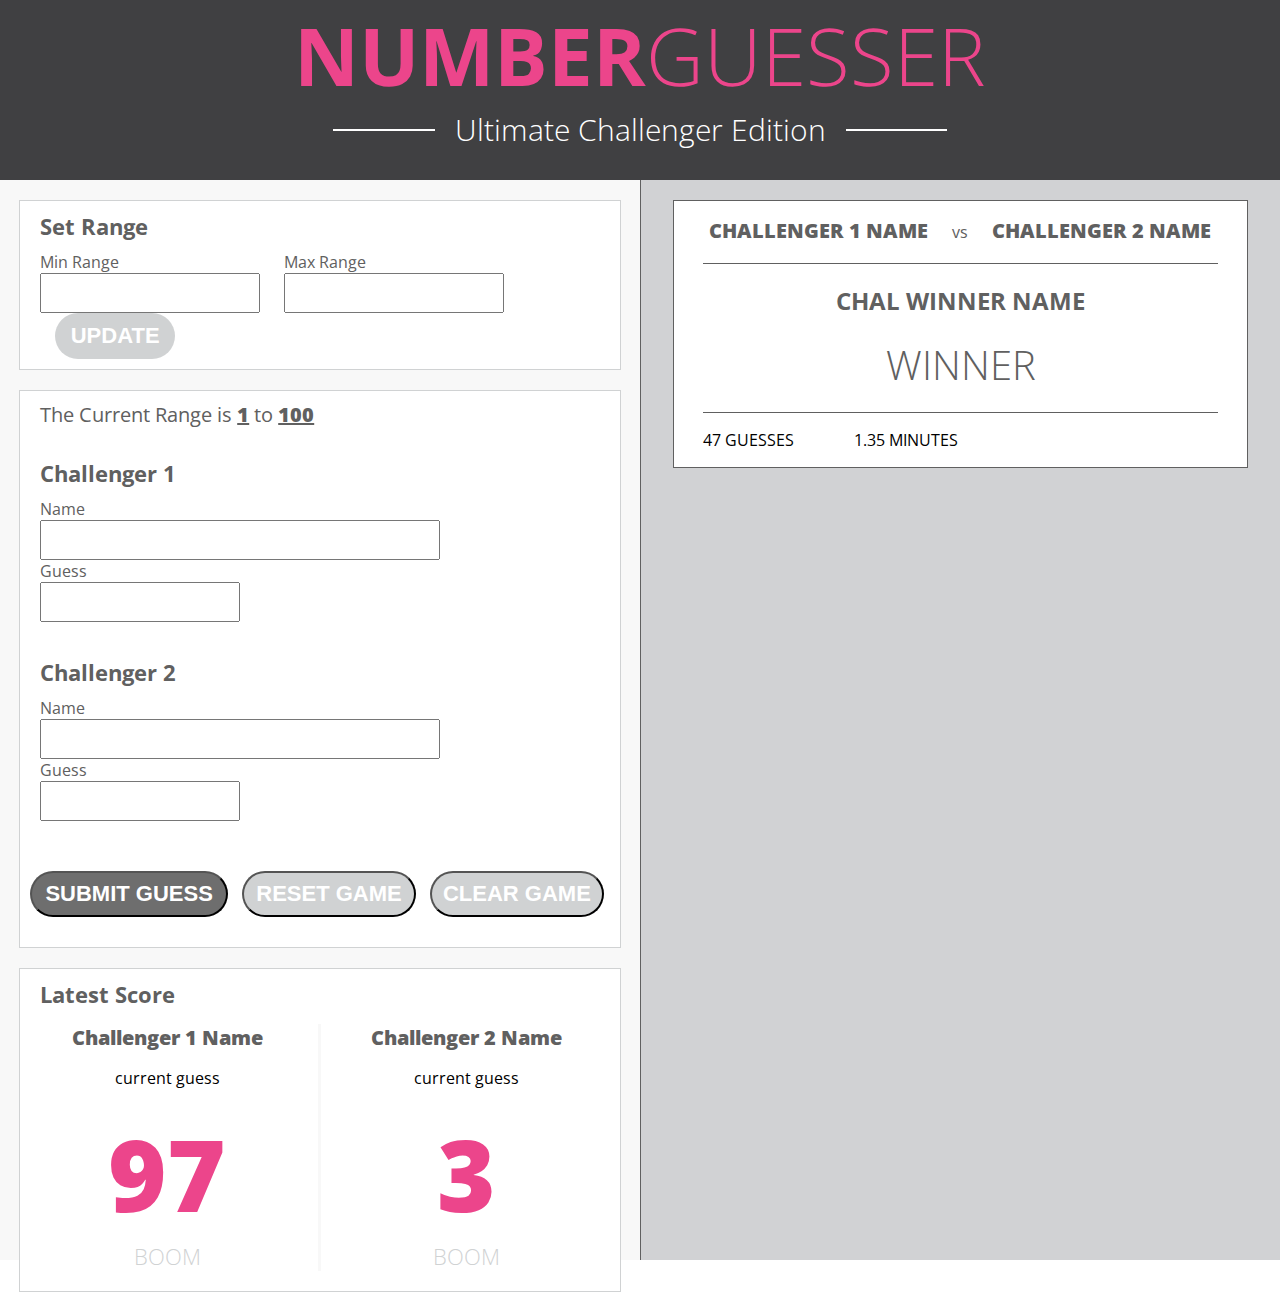
==== index.html @ 5705c56d "Add class to error p tags so we can query them" ====
<!DOCTYPE html>
<html lang="en">

<body>

  <head>
    <title>Number Guesser</title>
    <meta charset="utf-8">
    <meta name="viewport" content="width=device-width, initial-scale=1">
    <link rel="stylesheet" type="text/css" href="stylesheet.css">
    <link href="https://fonts.googleapis.com/css?family=Open+Sans:300,400,600,700,800" rel="stylesheet">
  </head>
  <header>
    <h1>NUMBER<span class="guess-header">GUESSER</span></h1>
    <p class="p-header">Ultimate Challenger Edition</p>
  </header>
  <section class="input-field">
    <article class="range-field">
      <h3 class="set-range">Set Range</h3>
      <form>
        <div class="min-div">
          <label for="min-range">Min Range</label>
          <input type="number" class="min-input" id="min-range" aria-required="true">
        </div>
        <div class="max-div">
          <label for="max-range">Max Range</label>
          <input type="number" class="max-input" id="max-range" aria-required="true">
        </div>
        <button type="submit" class="update-btn">UPDATE</button>
      </form>
      <!-- <p class="error-p"><img src= "images/error-icon.svg"></p> -->
    </article>
    <article class="player-field">
      <p class="cur-range">The Current Range is <span class="min-num">1</span> to <span class="max-num">100</span></p>
      <h3 class= "chal-head-1">Challenger 1</h3>
      <form>
        <div class="name1-div1">
          <label for="name1">Name</label>
          <input type="text" class="name-1-input" id="name1" aria-required="true">
        </div>
        <div class="name1-div2">
          <label for="guess1">Guess</label>
          <input type="number" class="guess-1-input" id="guess1" aria-required="true">
        </div>
      </form>
      <!-- <p class="error-p"><img src= "images/error-icon.svg"></p> -->
      <h3 class="chal-head-2">Challenger 2</h3>
      <form>
        <div class="name2-div1">
          <label for="name2">Name</label>
          <input type="text" class="name-2-input" id="name2" aria-required="true">
        </div>
        <div class="name2-div2">
          <label for="guess2">Guess</label>
          <input type="number" class="guess-2-input" id="guess2" aria-required="true">
        </div>
      </form>
      <!-- <p class="error-p"><img src= "images/error-icon.svg"></p> -->
      <button type="submit" class="submit-btn" id= "larger-button">SUBMIT GUESS</button>
      <button type="submit" class="reset-btn" onclick="location.reload();">RESET GAME</button>
      <button type="submit" class="clear-btn">CLEAR GAME</button>
    </article>
    <article class="score-display">
      <h3 class= "score-header">Latest Score</h3>
      <div class="chal-1-info">
        <p class="chal-1-name">Challenger 1 Name</p>
        <p class= "current-guess-1" >current guess</p>
        <p class="pink-guess-1">97</p>
        <p class="boom-msg-1">BOOM</p>
      </div>
      <div class="chal-2-info">
        <p class="chal-2-name">Challenger 2 Name</p>
        <p class= "current-guess-2">current guess</p>
        <p class="pink-guess-2">3</p>
        <p class="boom-msg-2">BOOM</p>
      </div>
    </article>
  </section>
  <section class="card-field">
    <article class="winner-card">
      <div class="card-header">
      <h4 class="chal-1-name">CHALLENGER 1 NAME</h4>
      <p class ="vs">vs</p>
      <h4 class="chal-2-name">CHALLENGER 2 NAME</h4>
    </div>
      <h2>CHAL WINNER NAME</h2>
      <h5>WINNER</h5>
      <div class= "card-footer">
      <p class="total-guesses">47 GUESSES</p>
      <p class="time">1.35 MINUTES</p>
    </div>
    </article>
  </section>
  <script src="main.js"></script>
</body>

</html>
---- stylesheet.css ----
html {
  box-sizing: border-box;
}
*, *:before, *:after {
  box-sizing: inherit;
}

body {
  /* background-color: #d1d2d4; */
  font-family: "Open sans";
  margin: 0;
}

header {
  background-color: #404042;
  height: 20vh;
  width: 100%
}

.guess-header {
  font-weight: 300;
}

.p-header {
  font-size: 20px;
  font-weight: 300;
  margin: 0;
}

h1 {
  color: #ec458b;
  font-size: 80px;
  margin: 0;
  text-align: center;
}

.p-header {
  align-items: center;
  color:  white;
  display: flex;
  font-size: 30px;
  justify-content: center;
  margin-left: 26%;
  text-align: center;
  width: 48%;
}

.p-header:before,
.p-header:after {
    content: '';
    border-top: 2px solid;
    margin: 0 20px 0 0;
    flex: 1 0 20px;
}

.p-header:after {
    margin: 0 0 0 20px;
}

.input-field {
  align-items: center;
  background-color: #f8f8f8;
  display: flex;
  height: 120vh;
  flex-direction: column;
  float: left;
  width: 50%;
}

.range-field {
  display: inline-block;
  height: 22vh;
  margin-top: 20px;
}

.set-range{
  font-size: 22px;
  margin: 10px 0 10px 10px;
  margin-left:20px;
}

label {
  display: block;
  color:#606060;
}

.min-div,
.max-div{
  display: inline-block;
  margin-left:20px;
}

.min-input,
.max-input{
  height: 40px;
  width: 220px;

}

.update-btn {
  background-color: #6E6E6E;
  border: none;
  border-radius: 30px;
  color: white;
  font-weight:600;
  font-size:22px;
  height: 46px;
  margin-bottom: 10px;
  margin-left:35px;
  width: 20%;
}

.range-field,
.player-field,
.score-display {
  background-color: white;
  border: 1px solid #d0d2d3;
  margin-bottom: 20px;
  width: 94%
}

/* .player-field {
} */

.cur-range {
  color: #606060;
  font-size: 20px;
  margin: 10px 0 30px 20px;
}

.min-num,
.max-num {
  color: #606060;
  font-weight: 800;
  text-decoration: underline;
}

h3{
  color: #606060;
  margin: 0;
}

.name1-div {
  display: inline-block;
}

.chal-head-1,
.chal-head-2 {
  font-size: 22px;
  margin: 0 0 10px 20px;
}

.chal-head-2{
  margin-top:35px;
}

.name1-div1,
.name1-div2,
.name2-div1,
.name2-div2 {
  display: inline-block;
  margin-left: 20px;
}

.name-1-input,
.name-2-input{
  height: 40px;
  width: 400px;
}

.guess-1-input,
.guess-2-input {
  height: 40px;
  width: 200px;
}

.submit-btn,
.reset-btn, 
.clear-btn {
  background-color: #6E6E6E;
  border-radius: 30px;
  color: white;
  font-size: 22px;
  font-weight: 600;
  height: 46px;
  margin: 50px 0 30px 10px;
  width: 29%;
}

#larger-button{
  width: 33%;
}

.disabled {
  background-color: #d0d2d3;
  cursor: not-allowed;
}

.input-error {
  border: 2px solid #ec458b;
}

.error-msg {
  color: #ec458b;
  font-size: 14px;
  margin: 0;
  margin-left: 30px;
}

.score-header{
  font-size: 22px;
  margin: 10px 0 15px 20px;
}

.chal-1-info, 
.chal-2-info{
  display:inline-block;
  margin-bottom: 20px;
  width: 49%;
}

.chal-1-info {
  text-align: center;
}

.chal-2-info{
  border-left: 3px solid #f8f8f8; 
  text-align: center;
}

.chal-1-name,
.chal-2-name {
  color: #606060;
  font-size: 20px;
  font-weight: 800;
  margin: 0;
}

.pink-guess-1,
.pink-guess-2 {
  color: #ec458b;
  font-size: 100px;
  font-weight: 800;
  margin: 0;
}

.current-guess {
  color: #d0d2d3;
  font-size: 20px;
  margin: 0;
}

.boom-msg-1,
.boom-msg-2{
  color: #d0d2d3;
  font-size: 22px;
  font-weight: 100;
  margin-top: 0;
  margin-bottom: 0;
}

.card-field {
  align-items: center;
  background-color: #d1d2d4;
  border-left: 1px solid #606060;
  display: flex;
  flex-direction: column;
  float: right;
  height: 120vh;
  width: 50%;
}

.winner-card {
  background-color: white;
  border: 1px solid #606060;
  margin-top: 20px;
  width: 90%;
}

.vs {
  margin: 0 20px 0 20px;
}

h4,
.vs{
  color: #606060;
  display: inline-block;
  margin-bottom: 20px;
  margin-top: 20px;
}

.card-header {
  border-bottom: 1px solid #606060;
  margin-left: 5%;
  text-align: center;
  width: 90%;
}

h2 {
  color: #606060;
  text-align: center;
}

h5 {
  color: #606060;
  font-size: 40px;
  font-weight: 100;
  margin: 0;
  text-align: center;
}

.card-footer {
  border-top: 1px solid #606060;
  display: flex;
  margin-left: 5%;
  margin-top: 20px;
  width: 90%;
}

.time {
  margin-left: 60px;
}
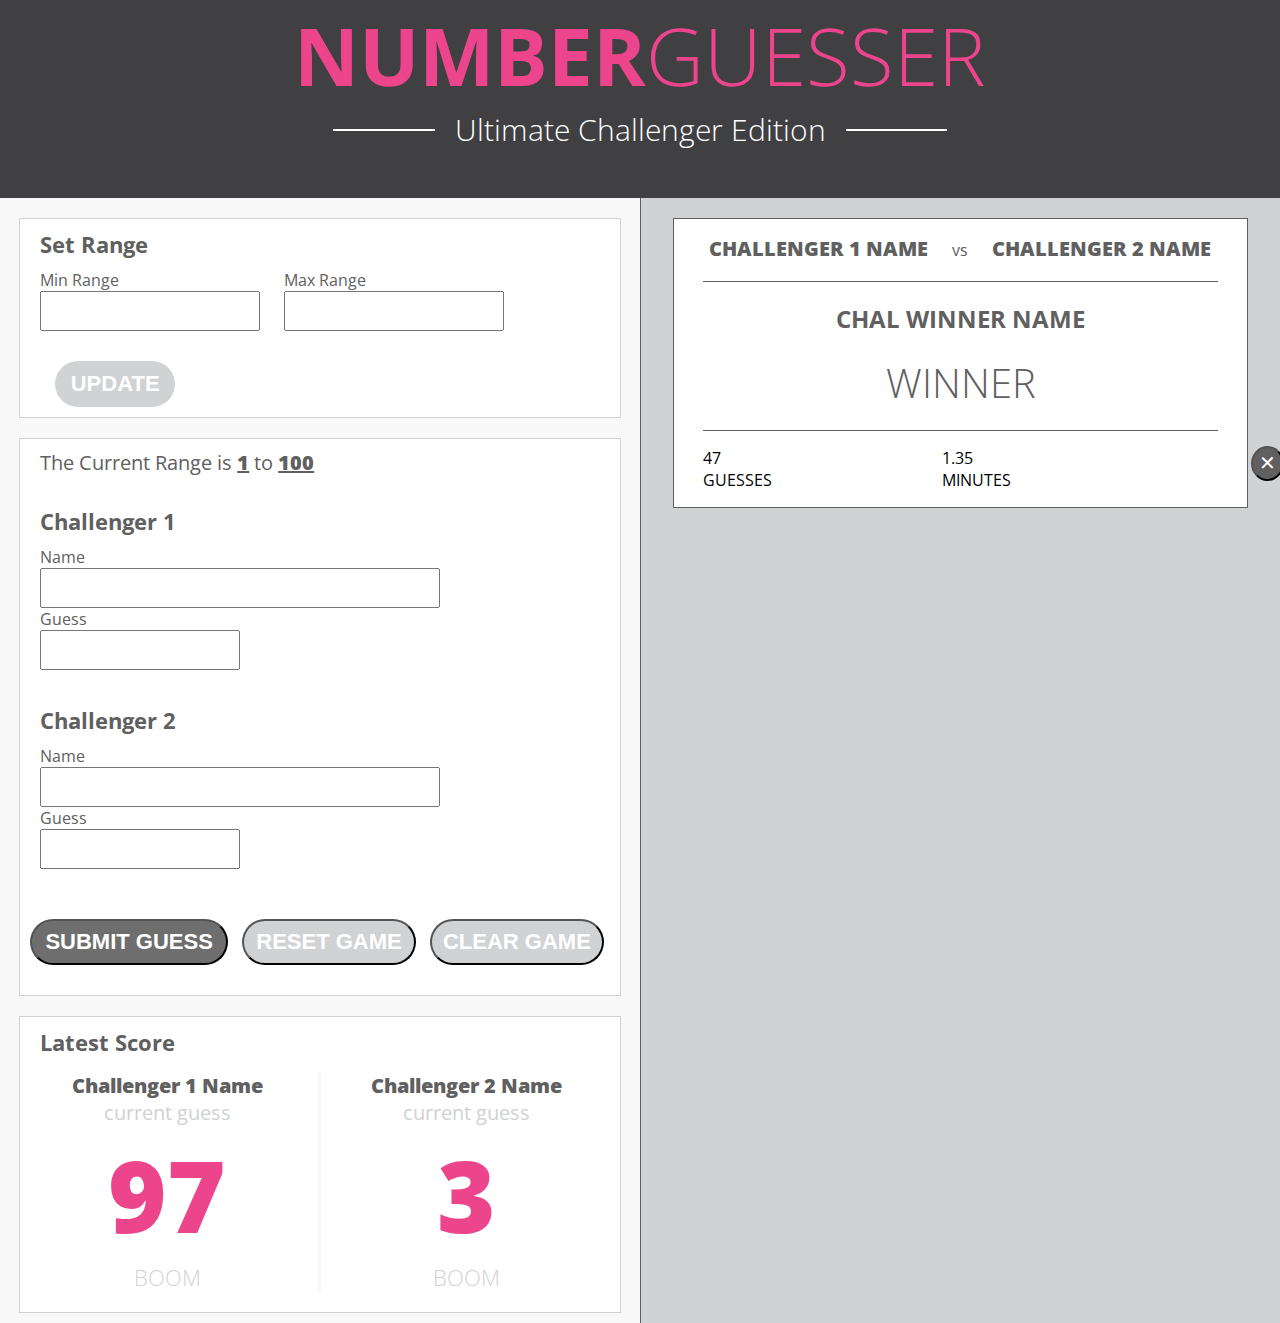
==== commit 64cec826: "Add delete card button" ====
--- a/index.html
+++ b/index.html
@@ -88,6 +88,7 @@
       <div class= "card-footer">
       <p class="total-guesses">47 GUESSES</p>
       <p class="time">1.35 MINUTES</p>
+      <button type="button" class="x-btn">&#10005;</button>
     </div>
     </article>
   </section>
--- a/stylesheet.css
+++ b/stylesheet.css
@@ -13,7 +13,7 @@
 
 header {
   background-color: #404042;
-  height: 20vh;
+  height: 22vh;
   width: 100%
 }
 
@@ -61,7 +61,7 @@
   align-items: center;
   background-color: #f8f8f8;
   display: flex;
-  height: 120vh;
+  height: 125vh;
   flex-direction: column;
   float: left;
   width: 50%;
@@ -69,7 +69,6 @@
 
 .range-field {
   display: inline-block;
-  height: 22vh;
   margin-top: 20px;
 }
 
@@ -93,6 +92,7 @@
 .min-input,
 .max-input{
   height: 40px;
+  margin-bottom: 30px;
   width: 220px;
 
 }
@@ -202,9 +202,15 @@
 
 .error-msg {
   color: #ec458b;
-  font-size: 14px;
+  font-size: 16px;
   margin: 0;
   margin-left: 30px;
+}
+
+img {
+  height: 20px;
+  margin-top: 10px;
+  width: 20px;
 }
 
 .score-header{
@@ -244,7 +250,8 @@
   margin: 0;
 }
 
-.current-guess {
+.current-guess-1,
+.current-guess-2 {
   color: #d0d2d3;
   font-size: 20px;
   margin: 0;
@@ -266,7 +273,7 @@
   display: flex;
   flex-direction: column;
   float: right;
-  height: 120vh;
+  height: 125vh;
   width: 50%;
 }
 
@@ -318,5 +325,16 @@
 }
 
 .time {
-  margin-left: 60px;
+  margin-left: 170px;
+}
+
+.x-btn {
+  background-color: #606060;
+  border-radius: 60%;
+  color: white;
+  height: 35px;
+  font-size: 20px;
+  margin-left: 240px;
+  margin-top: 15px;
+  width: 45px;
 }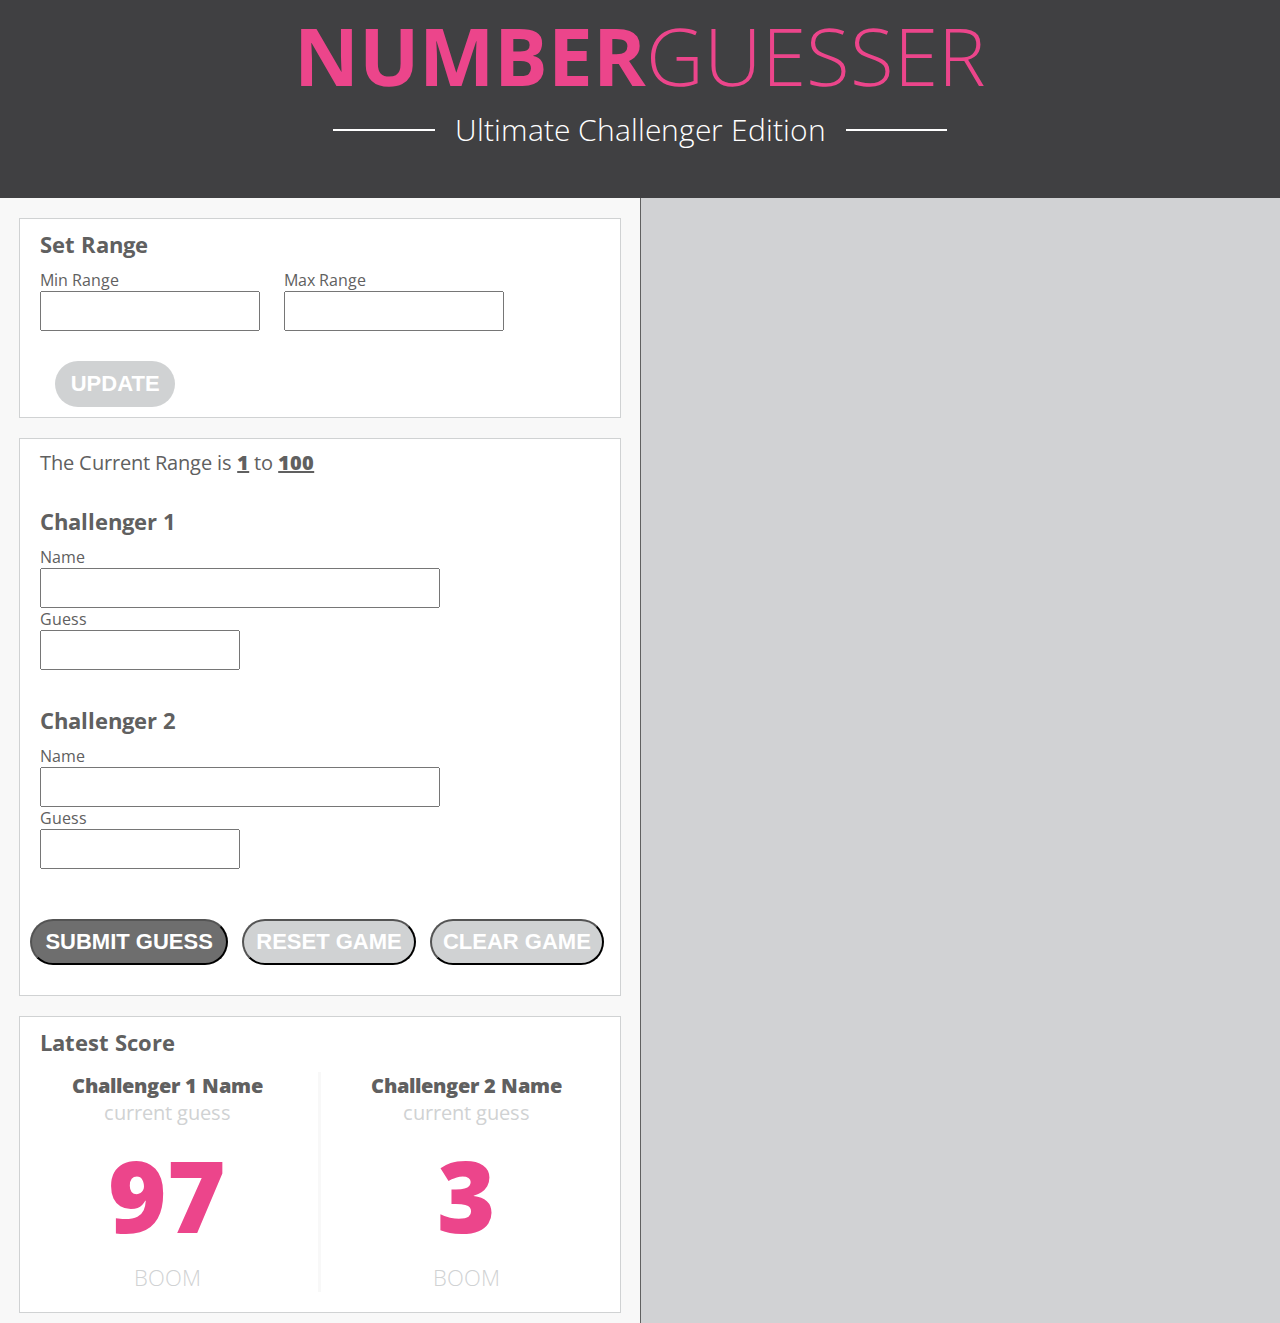
==== commit 78280887: "Move head element above body element in HTML" ====
--- a/index.html
+++ b/index.html
@@ -2,7 +2,6 @@
 <html lang="en">
 
 <body>
-
   <head>
     <title>Number Guesser</title>
     <meta charset="utf-8">
@@ -10,7 +9,7 @@
     <link rel="stylesheet" type="text/css" href="stylesheet.css">
     <link href="https://fonts.googleapis.com/css?family=Open+Sans:300,400,600,700,800" rel="stylesheet">
   </head>
-  <header>
+ <header>
     <h1>NUMBER<span class="guess-header">GUESSER</span></h1>
     <p class="p-header">Ultimate Challenger Edition</p>
   </header>
@@ -28,7 +27,7 @@
         </div>
         <button type="submit" class="update-btn">UPDATE</button>
       </form>
-      <!-- <p class="error-p"><img src= "images/error-icon.svg"></p> -->
+      <p class="error-p-range"></p>
     </article>
     <article class="player-field">
       <p class="cur-range">The Current Range is <span class="min-num">1</span> to <span class="max-num">100</span></p>
@@ -43,7 +42,7 @@
           <input type="number" class="guess-1-input" id="guess1" aria-required="true">
         </div>
       </form>
-      <!-- <p class="error-p"><img src= "images/error-icon.svg"></p> -->
+      <p class="error-p-chal-1"></p>
       <h3 class="chal-head-2">Challenger 2</h3>
       <form>
         <div class="name2-div1">
@@ -55,7 +54,7 @@
           <input type="number" class="guess-2-input" id="guess2" aria-required="true">
         </div>
       </form>
-      <!-- <p class="error-p"><img src= "images/error-icon.svg"></p> -->
+      <p class="error-p-chal-2"></p>
       <button type="submit" class="submit-btn" id= "larger-button">SUBMIT GUESS</button>
       <button type="submit" class="reset-btn" onclick="location.reload();">RESET GAME</button>
       <button type="submit" class="clear-btn">CLEAR GAME</button>
@@ -77,7 +76,7 @@
     </article>
   </section>
   <section class="card-field">
-    <article class="winner-card">
+    <!-- <article class="winner-card">
       <div class="card-header">
       <h4 class="chal-1-name">CHALLENGER 1 NAME</h4>
       <p class ="vs">vs</p>
@@ -90,7 +89,7 @@
       <p class="time">1.35 MINUTES</p>
       <button type="button" class="x-btn">&#10005;</button>
     </div>
-    </article>
+    </article> -->
   </section>
   <script src="main.js"></script>
 </body>
--- a/stylesheet.css
+++ b/stylesheet.css
@@ -200,7 +200,9 @@
   border: 2px solid #ec458b;
 }
 
-.error-msg {
+.error-p-range,
+.error-p-chal-1,
+.error-p-chal-2 {
   color: #ec458b;
   font-size: 16px;
   margin: 0;
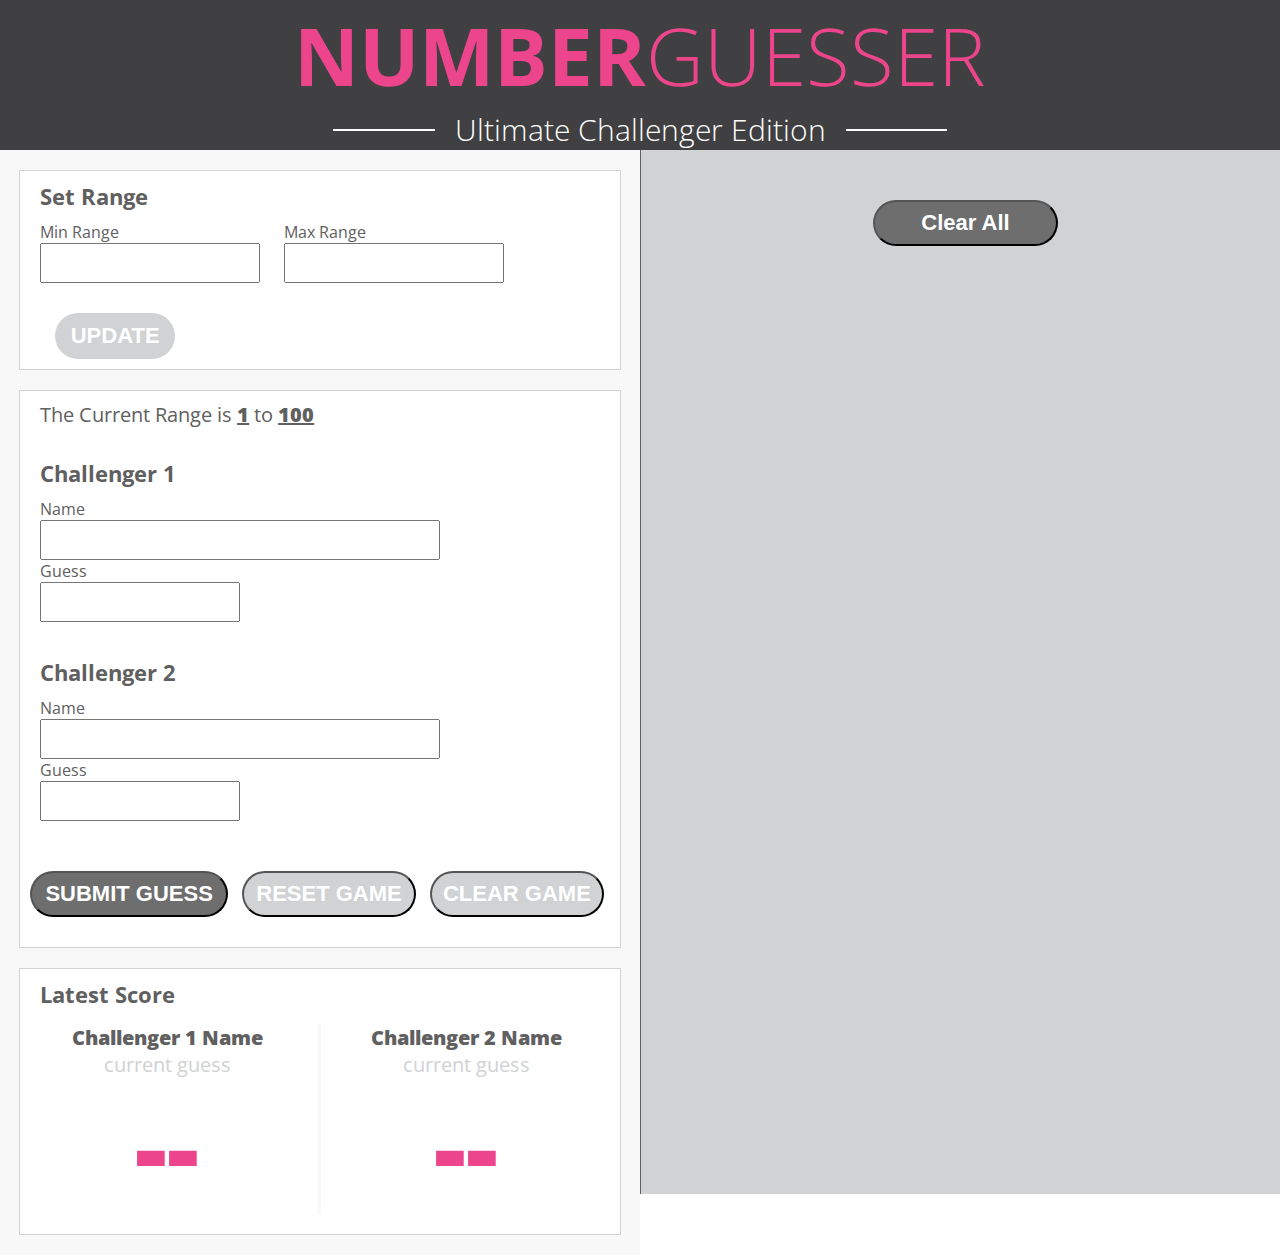
==== commit cc38bf3d: "Refactor all code up to phase 3" ====
--- a/index.html
+++ b/index.html
@@ -1,6 +1,5 @@
 <!DOCTYPE html>
 <html lang="en">
-
 <body>
   <head>
     <title>Number Guesser</title>
@@ -10,8 +9,10 @@
     <link href="https://fonts.googleapis.com/css?family=Open+Sans:300,400,600,700,800" rel="stylesheet">
   </head>
  <header>
+   <div class="header-div">
     <h1>NUMBER<span class="guess-header">GUESSER</span></h1>
     <p class="p-header">Ultimate Challenger Edition</p>
+  </div>
   </header>
   <section class="input-field">
     <article class="range-field">
@@ -27,7 +28,8 @@
         </div>
         <button type="submit" class="update-btn">UPDATE</button>
       </form>
-      <p class="error-p-range"></p>
+      <p class="error-p-range-1"></p>
+      <p class="error-p-range-2"></p>
     </article>
     <article class="player-field">
       <p class="cur-range">The Current Range is <span class="min-num">1</span> to <span class="max-num">100</span></p>
@@ -64,14 +66,14 @@
       <div class="chal-1-info">
         <p class="chal-1-name">Challenger 1 Name</p>
         <p class= "current-guess-1" >current guess</p>
-        <p class="pink-guess-1">97</p>
-        <p class="boom-msg-1">BOOM</p>
+        <p class="pink-guess-1">--</p>
+        <p class="boom-msg-1"></p>
       </div>
       <div class="chal-2-info">
         <p class="chal-2-name">Challenger 2 Name</p>
         <p class= "current-guess-2">current guess</p>
-        <p class="pink-guess-2">3</p>
-        <p class="boom-msg-2">BOOM</p>
+        <p class="pink-guess-2">--</p>
+        <p class="boom-msg-2"></p>
       </div>
     </article>
   </section>
@@ -90,8 +92,8 @@
       <button type="button" class="x-btn">&#10005;</button>
     </div>
     </article> -->
+    <button type="submit" class="clear-btn" onclick="location.reload();">Clear All</button>
   </section>
   <script src="main.js"></script>
 </body>
-
 </html>--- a/stylesheet.css
+++ b/stylesheet.css
@@ -13,7 +13,6 @@
 
 header {
   background-color: #404042;
-  height: 22vh;
   width: 100%
 }
 
@@ -61,7 +60,7 @@
   align-items: center;
   background-color: #f8f8f8;
   display: flex;
-  height: 125vh;
+  /* height: 125vh; */
   flex-direction: column;
   float: left;
   width: 50%;
@@ -200,7 +199,8 @@
   border: 2px solid #ec458b;
 }
 
-.error-p-range,
+.error-p-range-1,
+.error-p-range-2,
 .error-p-chal-1,
 .error-p-chal-2 {
   color: #ec458b;
@@ -275,7 +275,7 @@
   display: flex;
   flex-direction: column;
   float: right;
-  height: 125vh;
+  height: 116vh;
   width: 50%;
 }
 
@@ -332,11 +332,138 @@
 
 .x-btn {
   background-color: #606060;
-  border-radius: 60%;
+  border-radius: 50%;
   color: white;
-  height: 35px;
+  height: 40px;
   font-size: 20px;
   margin-left: 240px;
-  margin-top: 15px;
-  width: 45px;
+  margin-top: 8px;
+  width: 40px;
+}
+
+.clear-cards-btn{
+  align-self: flex-end;
+}
+
+@media screen and (max-width: 1000px) {
+
+  h1 {
+    font-size: 40px;
+    padding-top: 10px;
+  }
+
+  .p-header {
+    align-items: center;
+    color:  white;
+    display: flex;
+    font-size: 16px;
+    justify-content: center;
+    margin-left: 16%;
+    padding-bottom: 10px;
+    text-align: center;
+    width: 68%;
+  }
+  
+  .input-field {
+    float: none;
+    width: 100%;
+  }
+
+  .card-field {
+    float: none;
+    width: 100%;
+  }
+
+  .min-input,
+  .max-input {
+    width: 90%;
+  }
+
+  .min-div,
+  .max-div{
+  display: block;
+}
+
+  .update-btn {
+    margin-bottom: 20px;
+    margin-left: 3%;
+    width: 26%;
+  }
+
+  label {
+    font-size: 20px;
+  }
+
+  /* .name-1-input,
+  .name-2-input {
+    width: 90%;
+  } */
+
+  .name1-div1,
+  .name1-div2,
+  .name2-div1,
+  .name2-div2 {
+  display: block;
+  margin-left: 20px;
+}
+
+.name-1-input,
+.name-2-input{
+  width: 90%;
+}
+
+  .guess-1-input,
+  .guess-2-input {
+    width: 90%;
+  }
+
+  .submit-btn,
+  .reset-btn, 
+  .clear-btn {
+    display: block;
+    margin: 20px;
+    width: 90%;
+  }
+
+  #larger-button {
+    width: 90%;
+  }
+
+  .chal-1-info {
+    height: 40%;
+    width: 100%;
+  }
+
+  .chal-2-info {
+    border-top: 3px solid #f8f8f8;
+    display: block;
+    height: 60%;
+    width: 100%;
+  }
+
+  .chal-1-name, 
+  .chal-2-name {
+    display: block;
+  }
+
+  .chal-2-name {
+    margin-top: 20px;
+  }
+
+  .vs {
+    margin: 0;
+  }
+
+  .x-btn {
+    margin-left: 100px;
+  }
+
+  .card-field {
+    border: none;
+  }
+
+  .winnerCard {
+    margin-bottom: 20px;
+  }
+
 }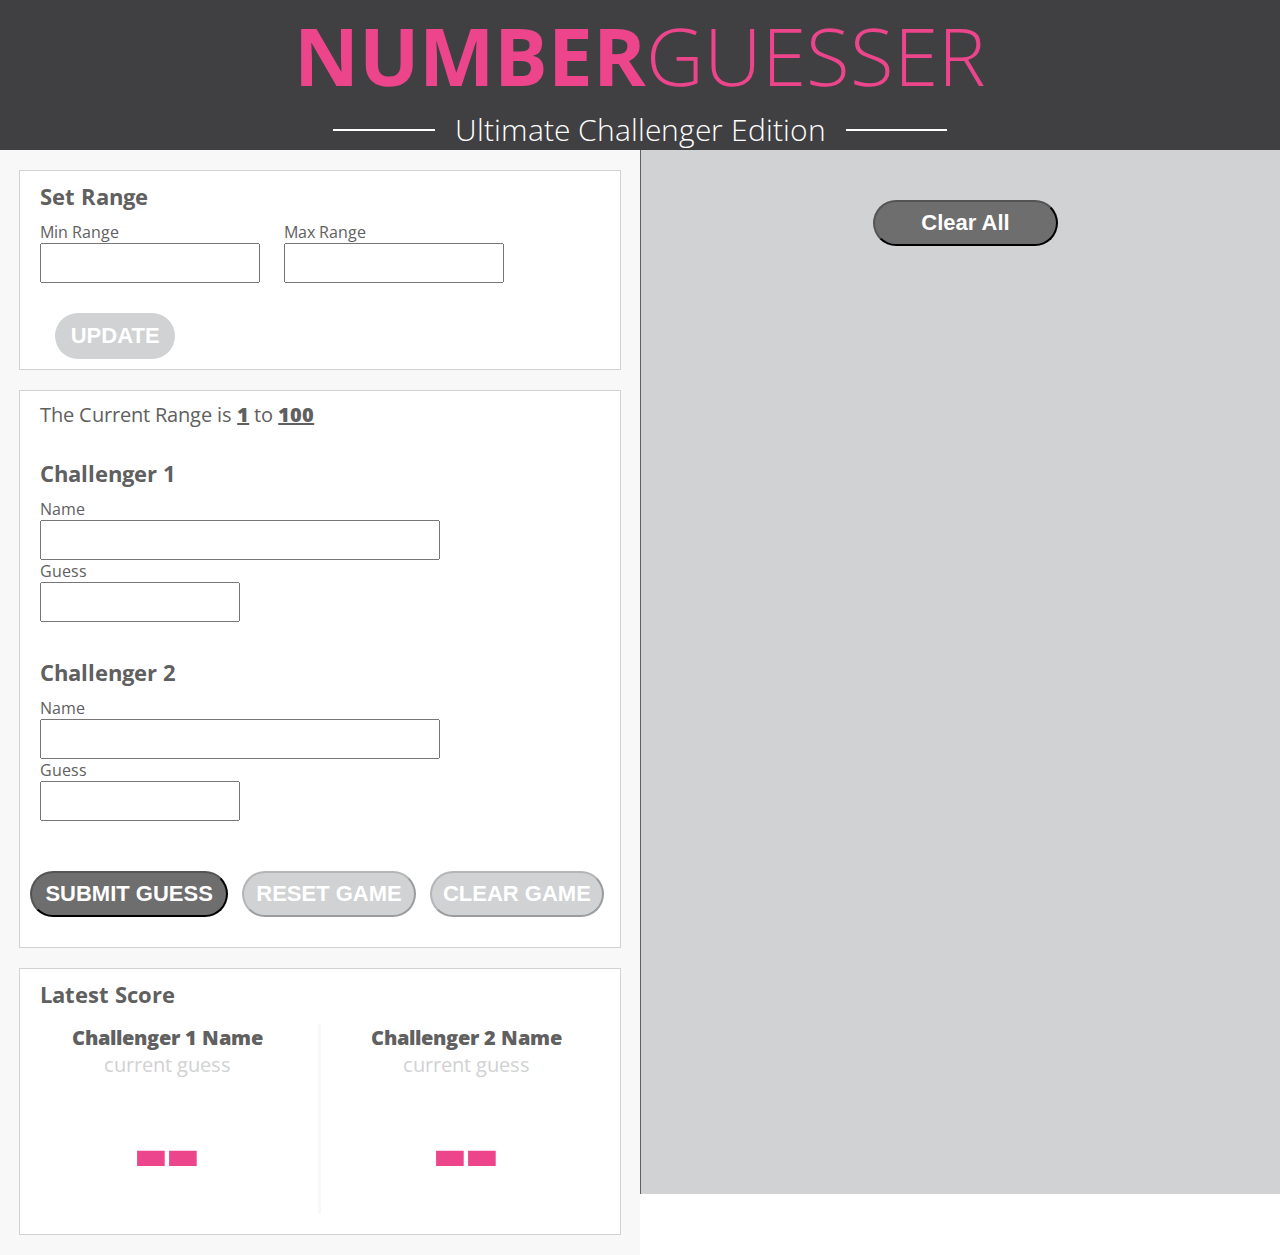
==== commit 80ded6e3: "Add class so that inputs turn pink when error message is displayed" ====
--- a/index.html
+++ b/index.html
@@ -26,7 +26,7 @@
           <label for="max-range">Max Range</label>
           <input type="number" class="max-input" id="max-range" aria-required="true">
         </div>
-        <button type="submit" class="update-btn">UPDATE</button>
+        <button type="submit" class="update-btn disabled" disabled>UPDATE</button>
       </form>
       <p class="error-p-range-1"></p>
       <p class="error-p-range-2"></p>
@@ -58,8 +58,8 @@
       </form>
       <p class="error-p-chal-2"></p>
       <button type="submit" class="submit-btn" id= "larger-button">SUBMIT GUESS</button>
-      <button type="submit" class="reset-btn" onclick="location.reload();">RESET GAME</button>
-      <button type="submit" class="clear-btn">CLEAR GAME</button>
+      <button type="submit" disabled class="reset-btn  disabled" onclick="location.reload();">RESET GAME</button>
+      <button type="submit" disabled class="clear-btn  disabled">CLEAR GAME</button>
     </article>
     <article class="score-display">
       <h3 class= "score-header">Latest Score</h3>
--- a/stylesheet.css
+++ b/stylesheet.css
@@ -118,9 +118,6 @@
   width: 94%
 }
 
-/* .player-field {
-} */
-
 .cur-range {
   color: #606060;
   font-size: 20px;
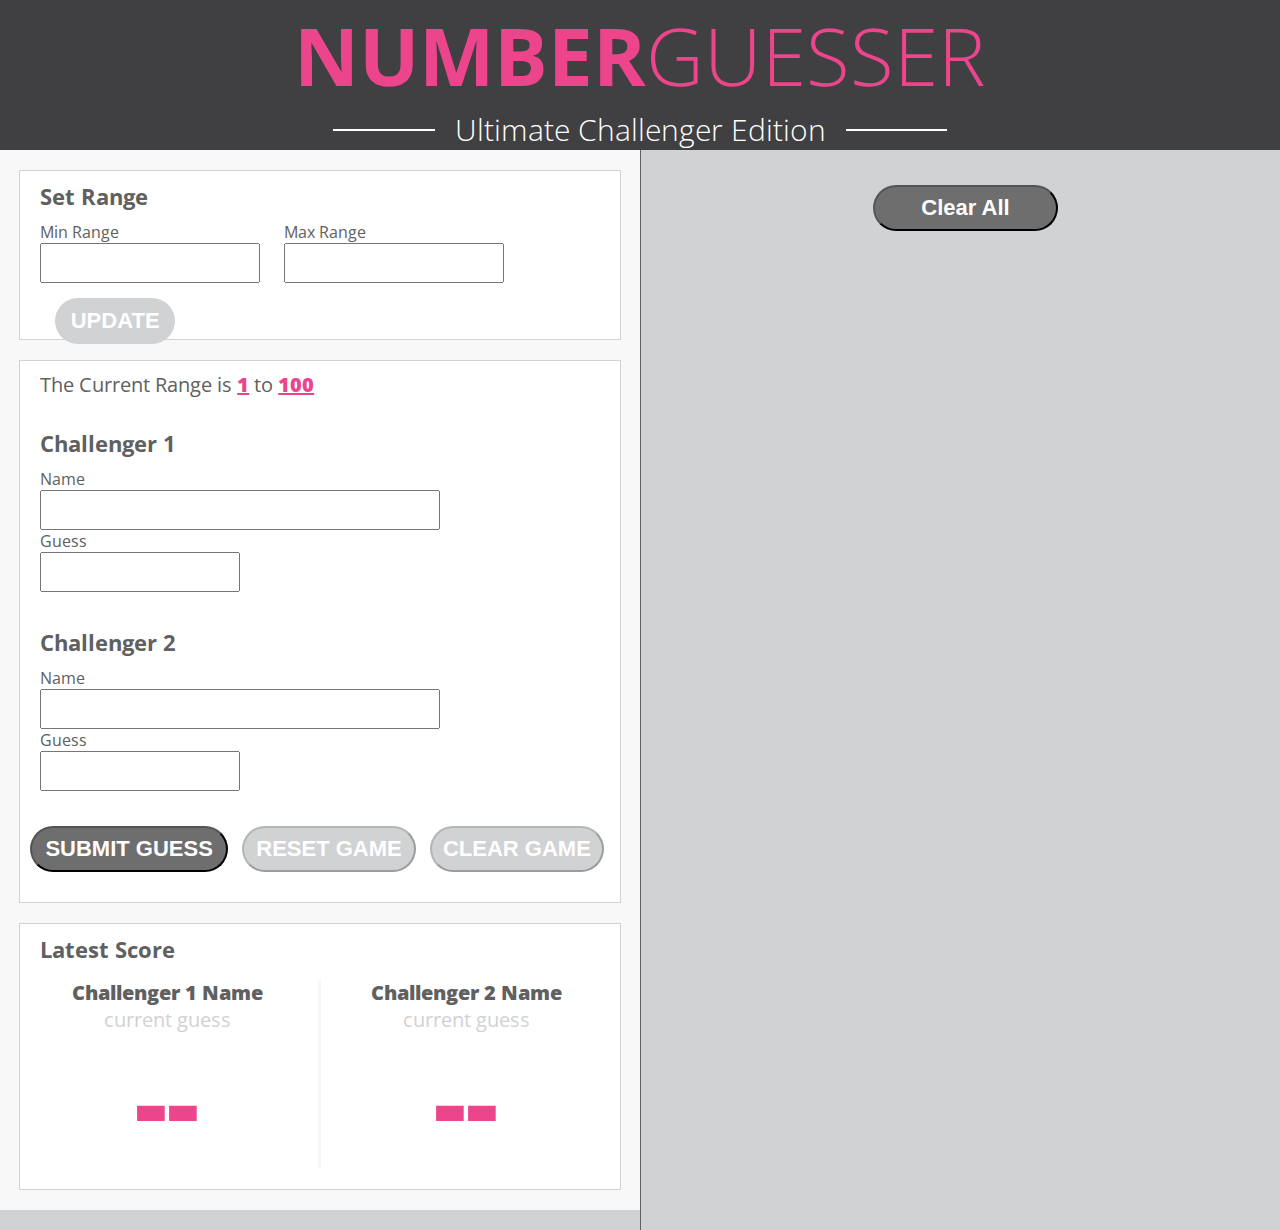
==== commit 34cdd297: "Merge pull request #46 from dawnlunacy/responsive" ====
--- a/index.html
+++ b/index.html
@@ -78,20 +78,6 @@
     </article>
   </section>
   <section class="card-field">
-    <!-- <article class="winner-card">
-      <div class="card-header">
-      <h4 class="chal-1-name">CHALLENGER 1 NAME</h4>
-      <p class ="vs">vs</p>
-      <h4 class="chal-2-name">CHALLENGER 2 NAME</h4>
-    </div>
-      <h2>CHAL WINNER NAME</h2>
-      <h5>WINNER</h5>
-      <div class= "card-footer">
-      <p class="total-guesses">47 GUESSES</p>
-      <p class="time">1.35 MINUTES</p>
-      <button type="button" class="x-btn">&#10005;</button>
-    </div>
-    </article> -->
     <button type="submit" class="clear-btn" onclick="location.reload();">Clear All</button>
   </section>
   <script src="main.js"></script>
--- a/stylesheet.css
+++ b/stylesheet.css
@@ -6,7 +6,7 @@
 }
 
 body {
-  /* background-color: #d1d2d4; */
+  background-color: #d1d2d4;
   font-family: "Open sans";
   margin: 0;
 }
@@ -21,8 +21,6 @@
 }
 
 .p-header {
-  font-size: 20px;
-  font-weight: 300;
   margin: 0;
 }
 
@@ -31,13 +29,50 @@
   font-size: 80px;
   margin: 0;
   text-align: center;
-}
+  animation: slide-in-elliptic-top-fwd 0.7s cubic-bezier(0.250, 0.460, 0.450, 0.940) both;
+  animation: slide-in-elliptic-top-fwd 0.7s cubic-bezier(0.250, 0.460, 0.450, 0.940) both;
+}
+
+@keyframes slide-in-elliptic-top-fwd {
+  0% {
+    transform: translateY(-600px) rotateX(-30deg) scale(0);
+            transform: translateY(-600px) rotateX(-30deg) scale(0);
+    transform-origin: 50% 100%;
+            transform-origin: 50% 100%;
+    opacity: 0;
+  }
+  100% {
+    transform: translateY(0) rotateX(0) scale(1);
+            transform: translateY(0) rotateX(0) scale(1);
+    transform-origin: 50% 1400px;
+            transform-origin: 50% 1400px;
+    opacity: 1;
+  }
+}
+@keyframes slide-in-elliptic-top-fwd {
+  0% {
+    transform: translateY(-600px) rotateX(-30deg) scale(0);
+            transform: translateY(-600px) rotateX(-30deg) scale(0);
+    transform-origin: 50% 100%;
+            transform-origin: 50% 100%;
+    opacity: 0;
+  }
+  100% {
+    transform: translateY(0) rotateX(0) scale(1);
+            transform: translateY(0) rotateX(0) scale(1);
+    transform-origin: 50% 1400px;
+            transform-origin: 50% 1400px;
+    opacity: 1;
+  }
+}
+
 
 .p-header {
   align-items: center;
   color:  white;
   display: flex;
   font-size: 30px;
+  font-weight: 300;
   justify-content: center;
   margin-left: 26%;
   text-align: center;
@@ -68,6 +103,7 @@
 
 .range-field {
   display: inline-block;
+  height:170px;
   margin-top: 20px;
 }
 
@@ -91,12 +127,12 @@
 .min-input,
 .max-input{
   height: 40px;
-  margin-bottom: 30px;
+  margin-bottom: 15px;
   width: 220px;
 
 }
 
-.update-btn {
+.update-btn{
   background-color: #6E6E6E;
   border: none;
   border-radius: 30px;
@@ -107,7 +143,36 @@
   margin-bottom: 10px;
   margin-left:35px;
   width: 20%;
-}
+  animation: scale-in-center 0.5s cubic-bezier(0.250, 0.460, 0.450, 0.940) both;
+  animation: scale-in-center 0.5s cubic-bezier(0.250, 0.460, 0.450, 0.940) both;
+}
+  @keyframes scale-in-center {
+  0% {
+    transform: scale(0);
+            transform: scale(0);
+    opacity: 1;
+  }
+  100% {
+    transform: scale(1);
+            transform: scale(1);
+    opacity: 1;
+  }
+}
+@keyframes scale-in-center {
+  0% {
+    transform: scale(0);
+            transform: scale(0);
+    opacity: 1;
+  }
+  100% {
+    transform: scale(1);
+            transform: scale(1);
+    opacity: 1;
+  }
+}
+
+.update-btn:hover{
+  background-color: #ec458b;}
 
 .range-field,
 .player-field,
@@ -126,7 +191,7 @@
 
 .min-num,
 .max-num {
-  color: #606060;
+  color: #ec458b;
   font-weight: 800;
   text-decoration: underline;
 }
@@ -179,8 +244,21 @@
   font-size: 22px;
   font-weight: 600;
   height: 46px;
-  margin: 50px 0 30px 10px;
+  margin: 35px 0 30px 10px;
   width: 29%;
+}
+
+.submit-btn:hover{
+  background-color: #ec458b;
+}
+
+.reset-btn:hover{
+  background-color: #ec458b;
+}
+
+
+.clear-btn:hover{
+  background-color: #ec458b;
 }
 
 #larger-button{
@@ -206,10 +284,9 @@
   margin-left: 30px;
 }
 
-img {
-  height: 20px;
-  margin-top: 10px;
-  width: 20px;
+.img-error{
+  margin-top:2px;
+  height:17px;
 }
 
 .score-header{
@@ -272,15 +349,45 @@
   display: flex;
   flex-direction: column;
   float: right;
-  height: 116vh;
+  height: 120vh;
   width: 50%;
-}
+  }
 
 .winner-card {
   background-color: white;
   border: 1px solid #606060;
   margin-top: 20px;
   width: 90%;
+  animation: rotate-scale-up 0.65s linear both;;
+}
+
+@keyframes card-field {
+  0% {
+            transform: scale(1)rotateZ(0);
+            transform: scale(1) rotateZ(0);
+    }
+  50% {
+            transform: scale(2) rotateZ(180deg);
+            transform: scale(2) rotateZ(180deg);
+    }
+  100% {
+            transform: scale(1) rotateZ(360deg);
+            transform: scale(1) rotateZ(360deg);
+  }
+}
+@keyframes rotate-scale-up {
+  0% {
+    transform: scale(1) rotateZ(0);
+            transform: scale(1) rotateZ(0);
+  }
+  50% {
+    transform: scale(2) rotateZ(180deg);
+            transform: scale(2) rotateZ(180deg);
+  }
+  100% {
+    transform: scale(1) rotateZ(360deg);
+            transform: scale(1) rotateZ(360deg);
+  }
 }
 
 .vs {
@@ -324,7 +431,7 @@
 }
 
 .time {
-  margin-left: 170px;
+  margin-left: 190px;
 }
 
 .x-btn {
@@ -338,27 +445,42 @@
   width: 40px;
 }
 
+.x-btn:hover{
+  background-color: #ec458b;}
+
 .clear-cards-btn{
   align-self: flex-end;
-}
+ }
+
+ @media screen and (max-width: 1250px) {
+
+  .range-field {
+    height: 200px;
+  }
+
+  .update-btn {
+    width: 30%;
+  }
+
+  .p-header {
+    font-size: 20px;
+    margin-left: 20%;
+    width: 60%;
+  }
+ }
+
 
 @media screen and (max-width: 1000px) {
 
   h1 {
-    font-size: 40px;
+    font-size: 50px;
     padding-top: 10px;
   }
 
   .p-header {
-    align-items: center;
-    color:  white;
-    display: flex;
     font-size: 16px;
-    justify-content: center;
-    margin-left: 16%;
-    padding-bottom: 10px;
-    text-align: center;
-    width: 68%;
+    margin-left: 28%;
+    width: 45%;
   }
   
   .input-field {
@@ -366,6 +488,10 @@
     width: 100%;
   }
 
+  .range-field {
+    height: 300px;
+  }
+
   .card-field {
     float: none;
     width: 100%;
@@ -390,11 +516,6 @@
   label {
     font-size: 20px;
   }
-
-  /* .name-1-input,
-  .name-2-input {
-    width: 90%;
-  } */
 
   .name1-div1,
   .name1-div2,
@@ -409,58 +530,97 @@
   width: 90%;
 }
 
-  .guess-1-input,
-  .guess-2-input {
-    width: 90%;
-  }
-
-  .submit-btn,
-  .reset-btn, 
-  .clear-btn {
-    display: block;
-    margin: 20px;
-    width: 90%;
-  }
-
-  #larger-button {
-    width: 90%;
-  }
-
-  .chal-1-info {
-    height: 40%;
-    width: 100%;
-  }
-
-  .chal-2-info {
-    border-top: 3px solid #f8f8f8;
-    display: block;
-    height: 60%;
-    width: 100%;
-  }
-
-  .chal-1-name, 
-  .chal-2-name {
-    display: block;
-  }
-
-  .chal-2-name {
-    margin-top: 20px;
-  }
-
-  .vs {
-    margin: 0;
+.guess-1-input,
+.guess-2-input {
+  width: 90%;
+}
+
+.submit-btn,
+.reset-btn, 
+.clear-btn {
+  display: block;
+  margin: 20px;
+  width: 90%;
+}
+
+#larger-button {
+  width: 90%;
+}
+
+.chal-1-info {
+  height: 40%;
+  width: 100%;
+}
+
+.chal-2-info {
+  border-top: 3px solid #f8f8f8;
+  display: block;
+  height: 60%;
+  width: 100%;
+}
+
+.chal-1-name, 
+.chal-2-name {
+  display: block;
+}
+
+.chal-2-name {
+  margin-top: 20px;
+}
+
+.vs {
+  margin: 0;
+}
+
+.x-btn {
+  margin-left: 100px;
+}
+
+.card-field {
+  border: none;
+}
+
+.winnerCard {
+  margin-bottom: 20px;
+}
+
+}
+
+@media screen and (max-width: 720px) {
+
+  .p-header {
+    margin-left: 20%;
+    width: 60%;
+  }
+}
+
+@media screen and (max-width: 400px) {
+
+  h1{
+    font-size: 30px;
+  }
+
+  .p-header{
+    font-size: 8px;
+  }
+
+  .range-field {
+    height: 300px;
+  }
+
+  .update-btn {
+    width: 50%;
+  }
+
+  .cur-range {
+    margin-left: 10px;
+  }
+
+  .time {
+    margin-left: 100px
   }
 
   .x-btn {
     margin-left: 100px;
   }
-
-  .card-field {
-    border: none;
-  }
-
-  .winnerCard {
-    margin-bottom: 20px;
-  }
-
 }